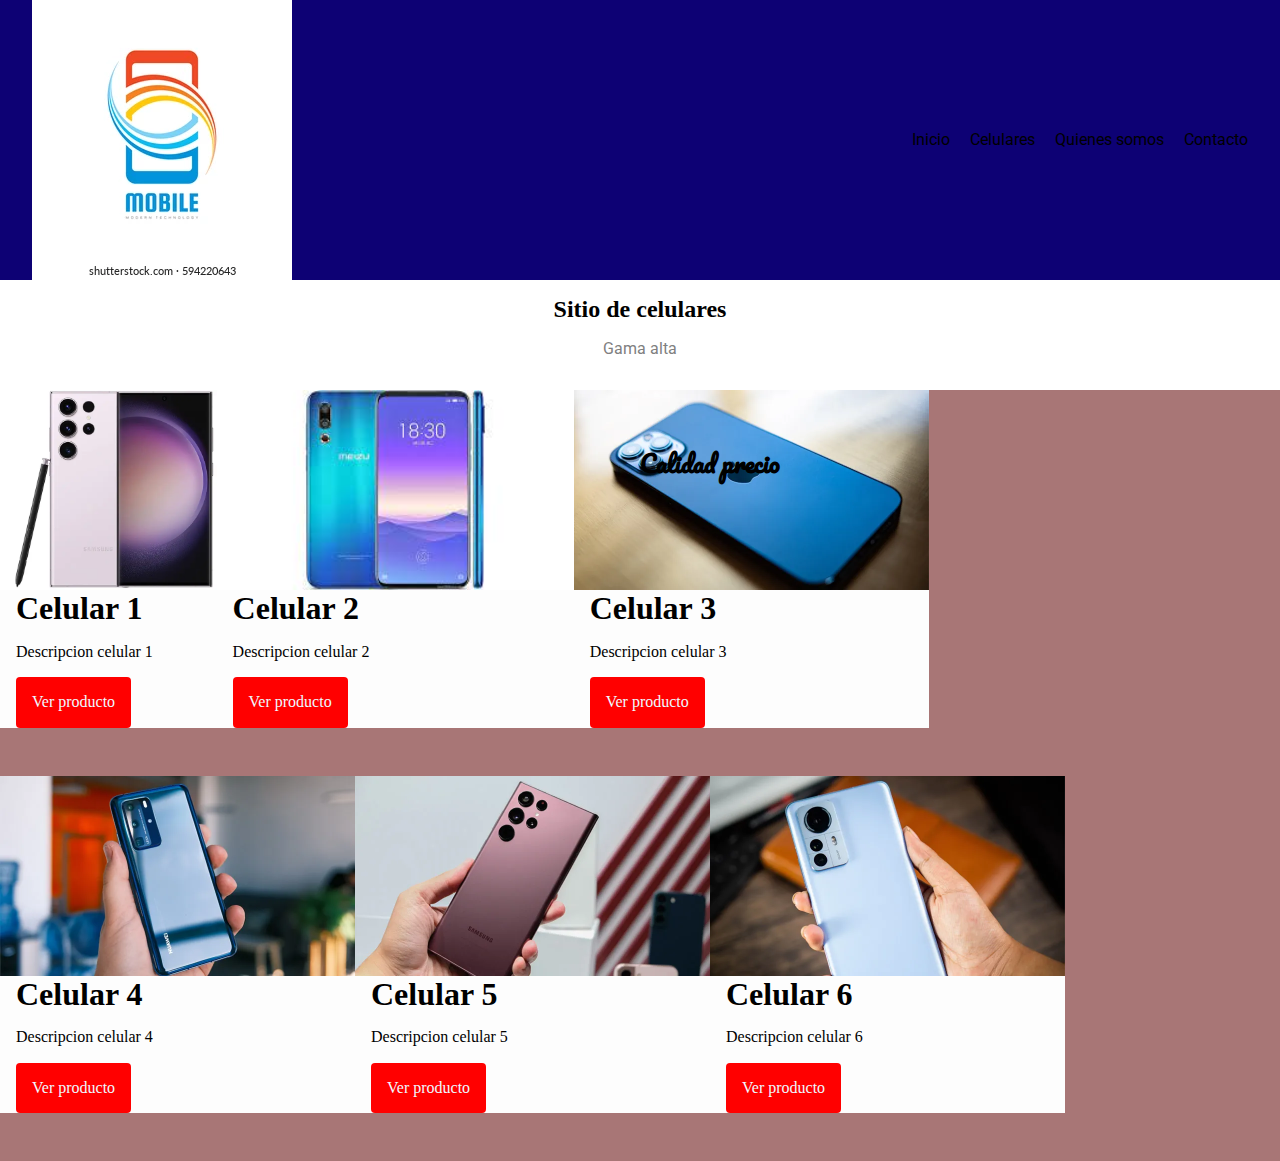
==== index.html @ 79b3d4d3 "Updated" ====
<!DOCTYPE html>
<html lang="pt-BR">
    <head>
        <link href="https://fonts.googleapis.com/css?family=Pacifico|Roboto:100,300,400,500,700,900" rel="stylesheet" />
        <meta charset="UTF-8" />
        <meta name="viewport" content="width=device-width, initial-scale=1.0" />
        <meta http-equiv="X-UA-Compatible" content="ie=edge" />
        <title>Venta de Celulares</title>
        <link href="./assets/css/normalize.css" rel="stylesheet" />
        <link href="./assets/css/reset.css" rel="stylesheet" />
        <link href="./assets/css/cabecera.css" rel="stylesheet" />
        <link rel="stylesheet" href="./assets/css/menu/menu-item.css">
        <link rel="stylesheet" href="./assets/css/menu/menu-list.css">
        <link rel="stylesheet" href="./assets/css/menu/menu-link.css">
        <link rel="stylesheet" href="./assets/css/banner/banner.css">
        <link rel="stylesheet" href="./assets/css/banner/banner__imagen.css">
        <link rel="stylesheet" href="./assets/css/banner/banner__titulo.css">
        <link rel="stylesheet" href="./assets/css/contenido/contenido.css">
        <link rel="stylesheet" href="./assets/css/contenido/contenido-titulo.css">
        <link rel="stylesheet" href="./assets/css/contenido/contenido-mensaje.css">
        <link rel="stylesheet" href="./assets/css/producto/productos.css">
        <link rel="stylesheet" href="./assets/css/producto/producto.css">
        <link rel="stylesheet" href="./assets/css/producto/producto__contenido.css">
        <link rel="stylesheet" href="./assets/css/producto/producto__descripcion.css">
        <link rel="stylesheet" href="./assets/css/producto/producto__imagen.css">
        <link rel="stylesheet" href="./assets/css/producto/producto__titulo.css">
        <link rel="stylesheet" href="./assets/css/producto/producto__boton.css">
    </head>
    <body>
        <header class="cabecera">
            <img src="./assets/img/Logo/logo.webp" alt="Logo_empresa">
            <nav>
                <ul class="menu__list">
                    <li class="menu__item"><a class="menu__link" href="#">Inicio</a></li>
                    <li class="menu__item"><a class="menu__link" href="#">Celulares</a></li>
                    <li class="menu__item"><a class="menu__link" href="#">Quienes somos</a></li>
                    <li class="menu__item"><a class="menu__link" href="#">Contacto</a></li>
                </ul>
            </nav>
        </header>
        <main>
            <section class="banner">
                <div class="banner__imagen"> </div>
                <h2 class="banner__titulo">Calidad precio</h2>
            </section>

            <section class="contenido">
                <h2 class="contenido__titulo">Sitio de celulares</h2>
                <p class="contenido__mensaje">Gama alta</p>
            </section>
            <section class="productos">
                <div class="producto">
                    <img class="producto__imagen" src="./assets/img/productos/Galaxy-S23-Ultra.webp" alt="">
                    <div class="producto__contenido">
                        <h3 class="producto__titulo">Celular 1</h3>
                        <p class="producto__descripcion">Descripcion celular 1</p>
                        <button class="producto__boton">Ver producto</button>
                    </div>
                </div>
                <div class="producto">
                    <img class="producto__imagen" src="./assets/img/productos/descarga.jpg" alt="">
                    <div class="producto__contenido">
                        <h3 class="producto__titulo">Celular 2</h3>
                        <p class="producto__descripcion">Descripcion celular 2</p>
                        <button class="producto__boton">Ver producto</button>
                    </div>
                </div>
                <div class="producto">
                    <img class="producto__imagen" src="./assets/img/productos/mejores_marcas_celulares-apple.webp" alt="">
                    <div class="producto__contenido">
                        <h3 class="producto__titulo">Celular 3</h3>
                        <p class="producto__descripcion">Descripcion celular 3</p>
                        <button class="producto__boton">Ver producto</button>
                    </div>
                </div>
                <div class="producto">
                    <img class="producto__imagen" src="./assets/img/productos/mejores_marcas_celulares-huawei.webp" alt="">
                    <div class="producto__contenido">
                        <h3 class="producto__titulo">Celular 4</h3>
                        <p class="producto__descripcion">Descripcion celular 4</p>
                        <button class="producto__boton">Ver producto</button>
                    </div>
                </div>
                <div class="producto">
                    <img class="producto__imagen" src="./assets/img/productos/mejores_marcas_celulares-samsung_1.webp" alt="">
                    <div class="producto__contenido">
                        <h3 class="producto__titulo">Celular 5</h3>
                        <p class="producto__descripcion">Descripcion celular 5</p>
                        <button class="producto__boton">Ver producto</button>
                    </div>
                </div>
                <div class="producto">
                    <img class="producto__imagen" src="./assets/img/productos/mejores_marcas_celulares-xiaomi.webp" alt="">
                    <div class="producto__contenido">
                        <h3 class="producto__titulo">Celular 6</h3>
                        <p class="producto__descripcion">Descripcion celular 6</p>
                        <button class="producto__boton">Ver producto</button>
                    </div>
                </div>

            </section>

        </main>
        <footer>

        </footer>
    </body>
</html>
---- assets/css/cabecera.css ----
.cabecera{
    align-items: center;
    background: #0d0174;
    display: flex;
    justify-content: space-between;
    padding-left: 2rem;
    padding-right: 2rem;
}
---- assets/css/menu/menu-item.css ----
.menu__item{
    list-style: none;
}

.menu__item:last-child .menu__link{
    margin-right: 0;
}
---- assets/css/menu/menu-list.css ----
.menu__list{
    display: flex;
}
---- assets/css/menu/menu-link.css ----
.menu__link{
    color: #000000;
    margin-right: 1.25rem;
    text-decoration: none;
    
}
.menu__link:hover{
    text-decoration: underline;
}
---- assets/css/banner/banner__imagen.css ----
.banner__imagen{
    background: url('/assets/img/portada/portadad.jpg');
    background-repeat: no-repeat;
    background-size: cover;
    background-position: center;
    width: 100%;
}
@media screen and (main-width:0) {
    .banner__imagen{
        height: calc(100vh - 51px);
    }
}
@media screen and (main-width:768px) {
    .banner__imagen{
        height: calc(100vh - 72px);
    }
}
---- assets/css/banner/banner__titulo.css ----
.banner__titulo{
    color: #000000;
    font-family: pacifico,cursive;
    position: absolute;
    left: 50%;
    text-shadow: 4px 4px rgba(0, 0,,0,0.5);
    top:50%;
    text-align: center;
}
---- assets/css/contenido/contenido.css ----
.contenido{
    text-align: center;
    padding: 1rem;
}
---- assets/css/contenido/contenido-titulo.css ----
.contenido__titulo{
    color: rgb(0, 0, 0);
    font-family: 'Indie Flower',cursive;

}
---- assets/css/contenido/contenido-mensaje.css ----
.contenido__mensaje{
    color: gray;
    font-weight: 100px;
}
---- assets/css/producto/productos.css ----
.productos{
    background: #a87676;
    display: flex;
    flex-wrap: wrap;
}
---- assets/css/producto/producto.css ----
.producto{
    background: #fdfdfd;
    display: flex;
    flex-direction: column;
    margin-bottom: 3rem;
}
---- assets/css/producto/producto__contenido.css ----
.producto__contenido{
    padding-left: 1rem;
}
---- assets/css/producto/producto__descripcion.css ----
.producto__descripcion{
    text-align: justify;
    line-height: 1,5;
    color: black;
    font-family: 'Indie Flower', cursive;
}
---- assets/css/producto/producto__imagen.css ----
.producto__imagen{
    height: 200px;
}
---- assets/css/producto/producto__titulo.css ----
.producto__titulo{
    color: black;
    font-family: 'Indie Flower', cursive;
    font-size: 2rem;
}
---- assets/css/producto/producto__boton.css ----
.producto__boton{
    background: red;
    border: none;
    border-radius: 4px;
    color: aliceblue;
    padding: 1rem;
    font-family: 'Indie Flower', cursive;
}
.producto__boton:hover{
    cursor: pointer;
    background: orange;
}
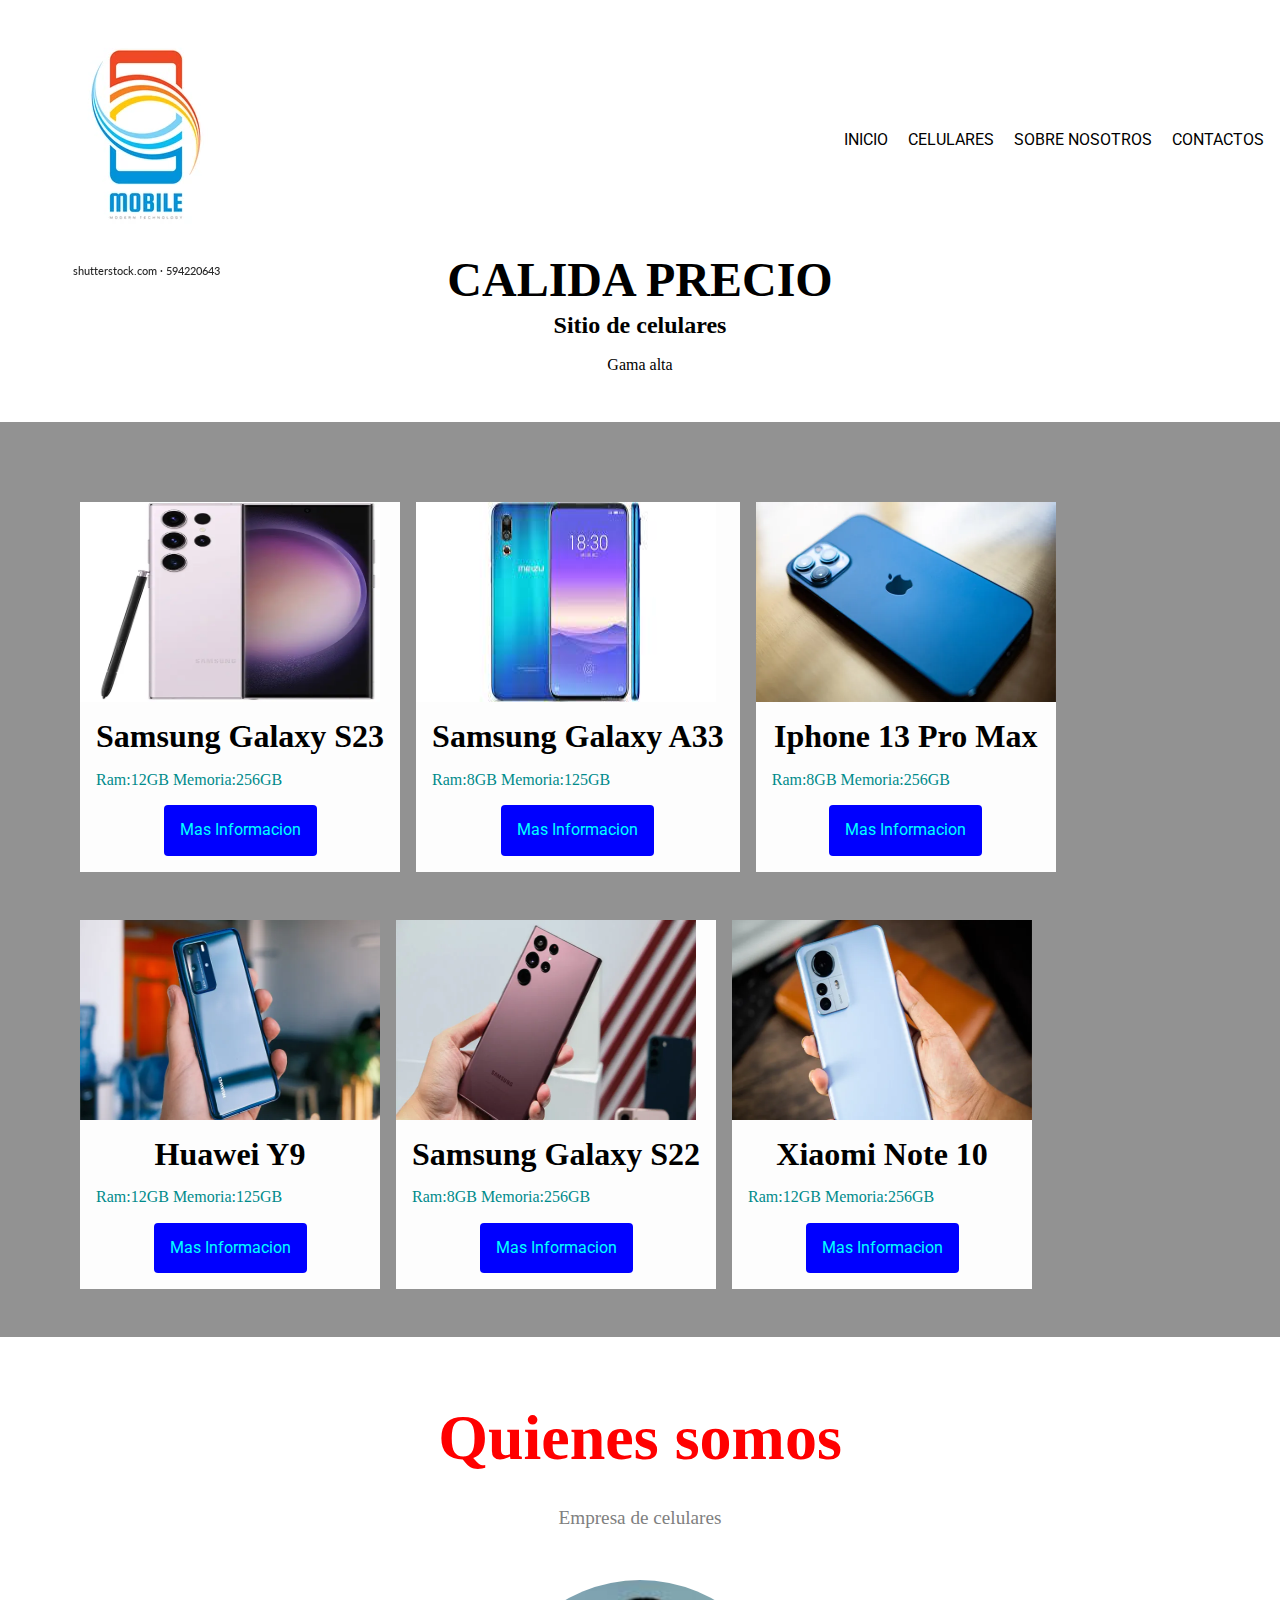
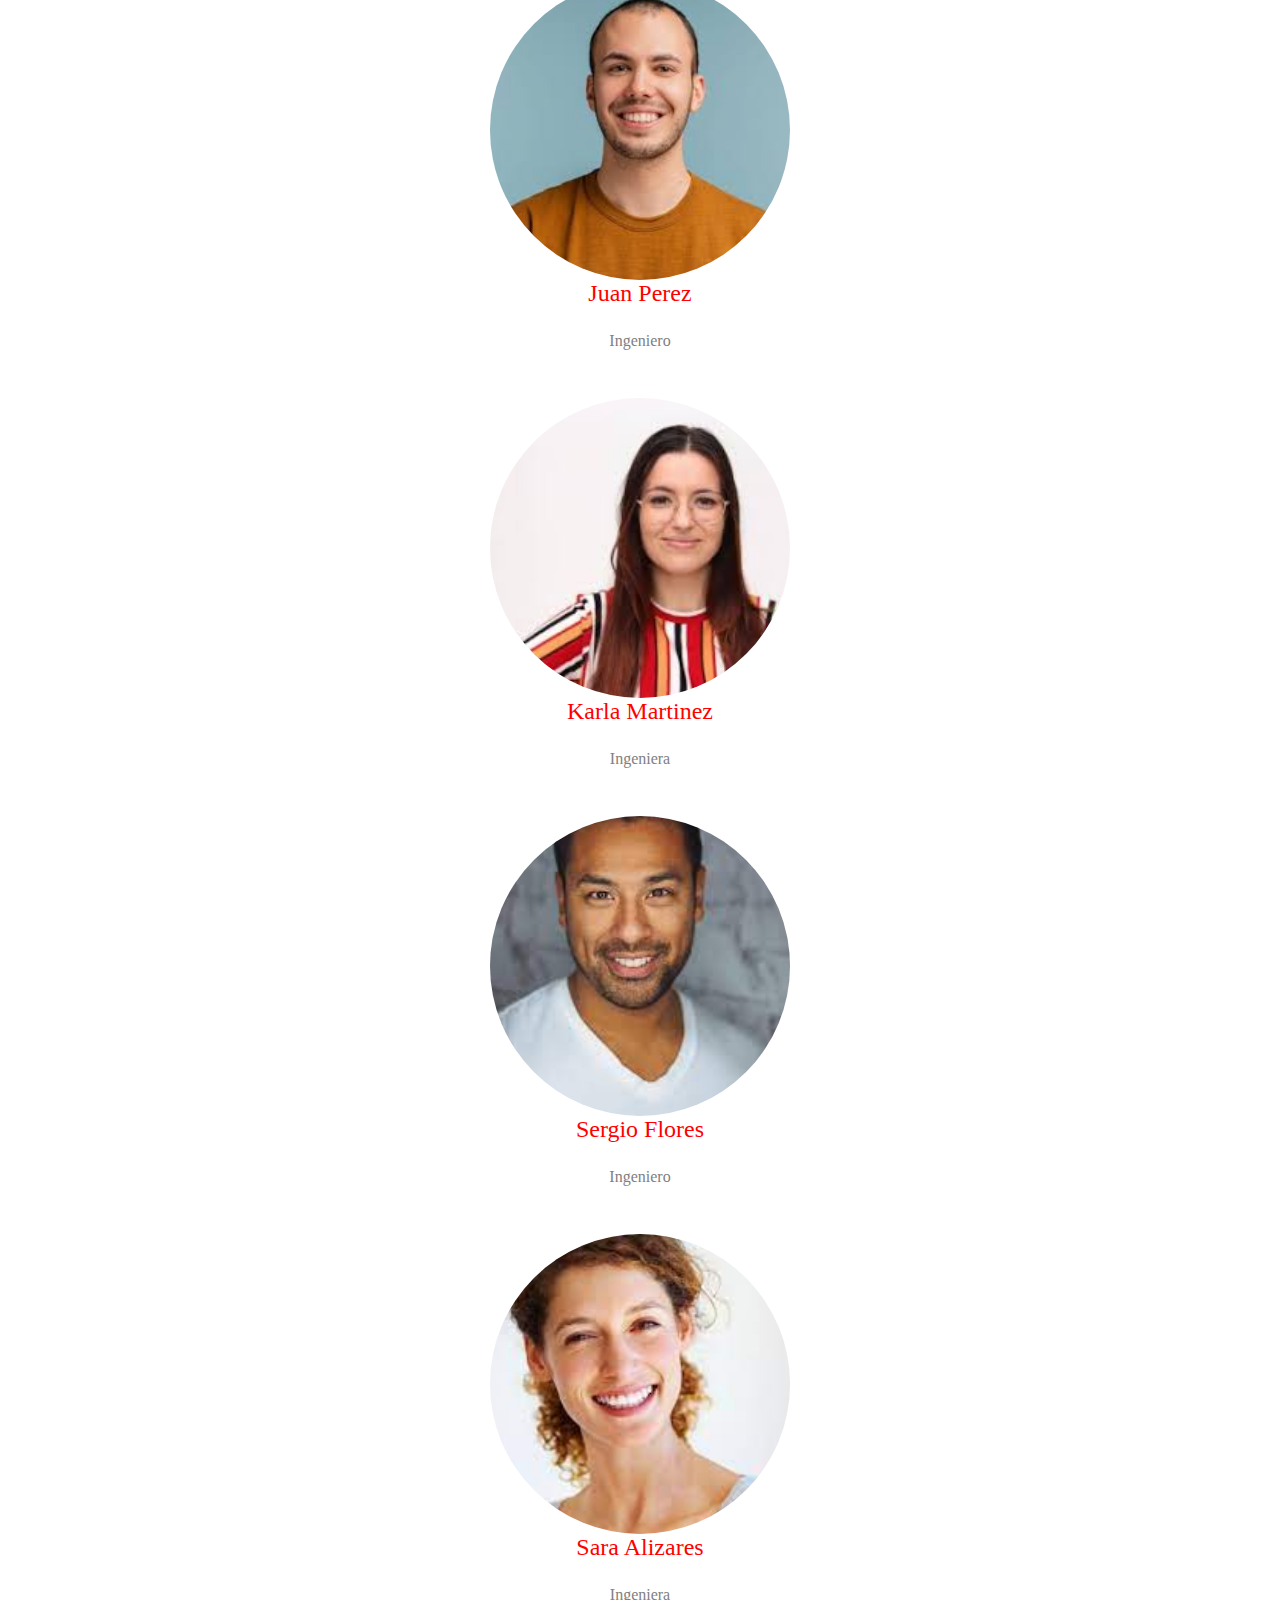
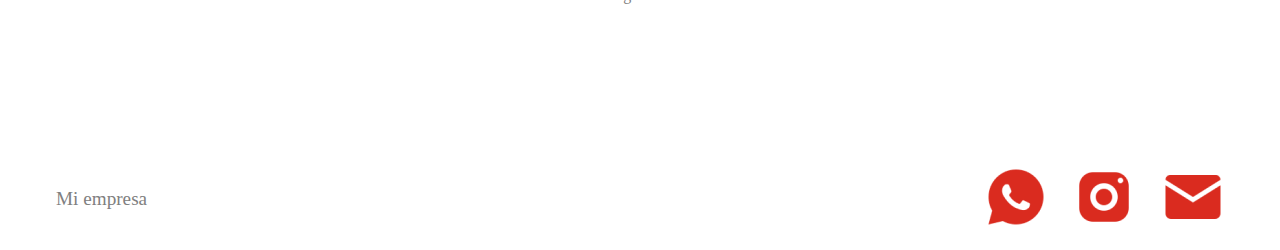
==== commit 8f2604c1: "Updated" ====
--- a/index.html
+++ b/index.html
@@ -1,6 +1,9 @@
 <!DOCTYPE html>
 <html lang="pt-BR">
+
     <head>
+        <link rel="preconnect" href="https://fonts.googleapis.com">
+        <link rel="preconnect" href="https://fonts.gstatic.com" crossorigin>
         <link href="https://fonts.googleapis.com/css?family=Pacifico|Roboto:100,300,400,500,700,900" rel="stylesheet" />
         <meta charset="UTF-8" />
         <meta name="viewport" content="width=device-width, initial-scale=1.0" />
@@ -12,8 +15,8 @@
         <link rel="stylesheet" href="./assets/css/menu/menu-item.css">
         <link rel="stylesheet" href="./assets/css/menu/menu-list.css">
         <link rel="stylesheet" href="./assets/css/menu/menu-link.css">
+        <link rel="stylesheet" href="./assets/css/banner/banner__imagen.css">
         <link rel="stylesheet" href="./assets/css/banner/banner.css">
-        <link rel="stylesheet" href="./assets/css/banner/banner__imagen.css">
         <link rel="stylesheet" href="./assets/css/banner/banner__titulo.css">
         <link rel="stylesheet" href="./assets/css/contenido/contenido.css">
         <link rel="stylesheet" href="./assets/css/contenido/contenido-titulo.css">
@@ -25,84 +28,141 @@
         <link rel="stylesheet" href="./assets/css/producto/producto__imagen.css">
         <link rel="stylesheet" href="./assets/css/producto/producto__titulo.css">
         <link rel="stylesheet" href="./assets/css/producto/producto__boton.css">
+        <link rel="stylesheet" href="./assets/css/nosotros/nosotros.css">
+        <link rel="stylesheet" href="./assets/css/nosotros/nosotros__titulo.css">
+        <link rel="stylesheet" href="./assets/css/nosotros/nosotros__descripcion.css">
+        <link rel="stylesheet" href="./assets/css/trabajador/trabajador.css">
+        <link rel="stylesheet" href="./assets/css/trabajador/trabajadores.css">
+        <link rel="stylesheet" href="./assets/css/trabajador/trabajador__imagen.css">
+        <link rel="stylesheet" href="./assets/css/trabajador/trabajador__titulo.css">
+        <link rel="stylesheet" href="./assets/css/trabajador/trabajador__descripcion.css">
+        <link rel="stylesheet" href="./assets/css/footer/piedepagina.css">
+        <link rel="stylesheet" href="./assets/css/footer/piedepagina__contacto.css">
+        <link rel="stylesheet" href="./assets/css/footer/piedepagina__icono.css">
+        <link rel="stylesheet" href="./assets/css/footer/piedepagina__item.css">
+        <link rel="stylesheet" href="./assets/css/footer/piedepagina__lista.css">
+        <link rel="stylesheet" href="./assets/css/footer/piedepagina__titulo.css">
     </head>
+
     <body>
         <header class="cabecera">
-            <img src="./assets/img/Logo/logo.webp" alt="Logo_empresa">
+            <img src="./assets/img/Logo/logo.webp" alt="Logo">
             <nav>
                 <ul class="menu__list">
                     <li class="menu__item"><a class="menu__link" href="#">Inicio</a></li>
                     <li class="menu__item"><a class="menu__link" href="#">Celulares</a></li>
-                    <li class="menu__item"><a class="menu__link" href="#">Quienes somos</a></li>
-                    <li class="menu__item"><a class="menu__link" href="#">Contacto</a></li>
+                    <li class="menu__item"><a class="menu__link" href="#">Sobre nosotros</a></li>
+                    <li class="menu__item"><a class="menu__link" href="#">Contactos</a></li>
                 </ul>
             </nav>
         </header>
+
         <main>
             <section class="banner">
-                <div class="banner__imagen"> </div>
-                <h2 class="banner__titulo">Calidad precio</h2>
+                <div class="banner__imagen"></div>
+                <h2 class="banner__titulo">CALIDA PRECIO</h2>
             </section>
 
             <section class="contenido">
                 <h2 class="contenido__titulo">Sitio de celulares</h2>
                 <p class="contenido__mensaje">Gama alta</p>
             </section>
+
             <section class="productos">
                 <div class="producto">
                     <img class="producto__imagen" src="./assets/img/productos/Galaxy-S23-Ultra.webp" alt="">
                     <div class="producto__contenido">
-                        <h3 class="producto__titulo">Celular 1</h3>
-                        <p class="producto__descripcion">Descripcion celular 1</p>
-                        <button class="producto__boton">Ver producto</button>
+                        <h3 class="producto__titulo">Samsung Galaxy S23</h3>
+                        <p class="producto__descripcion">Ram:12GB  Memoria:256GB</p>
+                        <button class="producto__boton">Mas Informacion</button>
                     </div>
                 </div>
                 <div class="producto">
                     <img class="producto__imagen" src="./assets/img/productos/descarga.jpg" alt="">
                     <div class="producto__contenido">
-                        <h3 class="producto__titulo">Celular 2</h3>
-                        <p class="producto__descripcion">Descripcion celular 2</p>
-                        <button class="producto__boton">Ver producto</button>
+                        <h3 class="producto__titulo">Samsung Galaxy A33</h3>
+                        <p class="producto__descripcion">Ram:8GB  Memoria:125GB</p>
+                        <button class="producto__boton">Mas Informacion</button>
                     </div>
                 </div>
                 <div class="producto">
                     <img class="producto__imagen" src="./assets/img/productos/mejores_marcas_celulares-apple.webp" alt="">
                     <div class="producto__contenido">
-                        <h3 class="producto__titulo">Celular 3</h3>
-                        <p class="producto__descripcion">Descripcion celular 3</p>
-                        <button class="producto__boton">Ver producto</button>
+                        <h3 class="producto__titulo">Iphone 13 Pro Max</h3>
+                        <p class="producto__descripcion">Ram:8GB  Memoria:256GB</p>
+                        <button class="producto__boton">Mas Informacion</button>
                     </div>
                 </div>
                 <div class="producto">
                     <img class="producto__imagen" src="./assets/img/productos/mejores_marcas_celulares-huawei.webp" alt="">
                     <div class="producto__contenido">
-                        <h3 class="producto__titulo">Celular 4</h3>
-                        <p class="producto__descripcion">Descripcion celular 4</p>
-                        <button class="producto__boton">Ver producto</button>
+                        <h3 class="producto__titulo">Huawei Y9</h3>
+                        <p class="producto__descripcion">Ram:12GB  Memoria:125GB</p>
+                        <button class="producto__boton">Mas Informacion</button>
                     </div>
                 </div>
                 <div class="producto">
                     <img class="producto__imagen" src="./assets/img/productos/mejores_marcas_celulares-samsung_1.webp" alt="">
                     <div class="producto__contenido">
-                        <h3 class="producto__titulo">Celular 5</h3>
-                        <p class="producto__descripcion">Descripcion celular 5</p>
-                        <button class="producto__boton">Ver producto</button>
+                        <h3 class="producto__titulo">Samsung Galaxy S22</h3>
+                        <p class="producto__descripcion">Ram:8GB  Memoria:256GB</p>
+                        <button class="producto__boton">Mas Informacion</button>
                     </div>
                 </div>
                 <div class="producto">
                     <img class="producto__imagen" src="./assets/img/productos/mejores_marcas_celulares-xiaomi.webp" alt="">
                     <div class="producto__contenido">
-                        <h3 class="producto__titulo">Celular 6</h3>
-                        <p class="producto__descripcion">Descripcion celular 6</p>
-                        <button class="producto__boton">Ver producto</button>
+                        <h3 class="producto__titulo">Xiaomi Note 10</h3>
+                        <p class="producto__descripcion">Ram:12GB  Memoria:256GB</p>
+                        <button class="producto__boton">Mas Informacion</button>
                     </div>
                 </div>
+            </section>
+            <section class="nosotros">
+                <h2 class="nosotros__titulo">Quienes somos</h2>
+                <p class="nosotros__descripcion">Empresa de celulares</p>
+
+                <div class="trabajadores">
+                   <div class="trabajador">
+                        <div class="trabajador__imagen persona_imagen--imagen1" ></div>
+                        <span class="trabajador__titulo">Juan Perez</span>
+                        <p class="trabajador__descripcion">Ingeniero</p>
+                    </div>
+                </div>
+                <div class="trabajadores">
+                    <div class="trabajador">
+                         <div class="trabajador__imagen persona_imagen--imagen2"></div>
+                         <span class="trabajador__titulo">Karla Martinez</span>
+                         <p class="trabajador__descripcion">Ingeniera</p>
+                     </div>
+                 </div>
+                 <div class="trabajadores">
+                    <div class="trabajador">
+                         <div class="trabajador__imagen persona_imagen--imagen3"></div>
+                         <span class="trabajador__titulo">Sergio Flores</span>
+                         <p class="trabajador__descripcion">Ingeniero</p>
+                     </div>
+                 </div>
+                 <div class="trabajadores">
+                    <div class="trabajador">
+                         <div class="trabajador__imagen persona_imagen--imagen4"></div>
+                         <span class="trabajador__titulo">Sara Alizares</span>
+                         <p class="trabajador__descripcion">Ingeniera</p>
+                     </div>
+                 </div>
 
             </section>
 
         </main>
-        <footer>
+        <footer class="piedepagina">
+            <span class="piedepagina__titulo">Mi empresa</span>
+            <p class="piedepagina__contacto"></p>
 
+            <ul class="piedepagina__lista">
+                <li class="piedepagina__item"><a class="piedepagina__icono" href="#"> <img src="./assets/img/logitos/WhatsApp.png" alt="WhatsApp"></a></li>
+                <li class="piedepagina__item"><a class="piedepagina__icono" href="#"> <img src="./assets/img/logitos//Instagram.png" alt="Instagram"></a></li>
+                <li class="piedepagina__item"><a class="piedepagina__icono" href="#"> <img src="./assets/img/logitos/email.png" alt="email"></a></li>
+            </ul>
         </footer>
     </body>
 </html>
--- a/assets/css/cabecera.css
+++ b/assets/css/cabecera.css
@@ -1,8 +1,20 @@
 .cabecera{
     align-items: center;
-    background: #0d0174;
+    background: #ffffff;
     display: flex;
     justify-content: space-between;
     padding-left: 2rem;
     padding-right: 2rem;
+}
+@media screen and (min-width:0) {
+    .cabecera{
+        padding: 0 1rem;
+        justify-content: center;
+    }
+}
+@media screen and (min-width:768px) {
+    .cabecera{
+        padding: 0 1rem;
+        justify-content: space-between;
+    }
 }--- a/assets/css/menu/menu-item.css
+++ b/assets/css/menu/menu-item.css
@@ -1,7 +1,6 @@
 .menu__item{
     list-style: none;
 }
-
 .menu__item:last-child .menu__link{
     margin-right: 0;
 }--- a/assets/css/menu/menu-link.css
+++ b/assets/css/menu/menu-link.css
@@ -1,7 +1,8 @@
 .menu__link{
-    color: #000000;
+    color: #000;
     margin-right: 1.25rem;
     text-decoration: none;
+    text-transform: uppercase;
     
 }
 .menu__link:hover{
--- a/assets/css/banner/banner__imagen.css
+++ b/assets/css/banner/banner__imagen.css
@@ -1,5 +1,5 @@
 .banner__imagen{
-    background: url('/assets/img/portada/portadad.jpg');
+    background: url('/assets/img/portada/descarga.jpg');
     background-repeat: no-repeat;
     background-size: cover;
     background-position: center;
--- a/assets/css/banner/banner.css
+++ b/assets/css/banner/banner.css
@@ -0,0 +1,3 @@
+.banner{
+    position: relative;
+}--- a/assets/css/banner/banner__titulo.css
+++ b/assets/css/banner/banner__titulo.css
@@ -1,9 +1,21 @@
 .banner__titulo{
     color: #000000;
-    font-family: pacifico,cursive;
+    font-family: Cambria, Cochin, Georgia, Times, 'Times New Roman', serif;
     position: absolute;
     left: 50%;
-    text-shadow: 4px 4px rgba(0, 0,,0,0.5);
+    text-shadow: 0px 4px 4px rgba(0, 0,,0,0.5);
     top:50%;
     text-align: center;
+    transform: translate(-50%, -50%);
+    width: 100%;   
+}
+@media screen and (min-width:0) {
+    .banner__titulo{
+        font-size: 5rem;
+    }
+}
+@media screen and (min-width:768px) {
+    .banner__titulo{
+        font-size: 3rem;
+    }
 }--- a/assets/css/contenido/contenido.css
+++ b/assets/css/contenido/contenido.css
@@ -1,4 +1,16 @@
 .contenido{
     text-align: center;
     padding: 1rem;
+}
+@media screen and (min-width:0) {
+    .contenido{
+        padding: 2rem 1rem;
+        text-align: center;
+    } 
+}
+@media screen and (min-width:768px) {
+    .contenido{
+        padding: 2rem 1rem;
+        text-align: center;
+    }   
 }--- a/assets/css/contenido/contenido-titulo.css
+++ b/assets/css/contenido/contenido-titulo.css
@@ -1,5 +1,17 @@
 .contenido__titulo{
-    color: rgb(0, 0, 0);
-    font-family: 'Indie Flower',cursive;
+    color: #000000;
+    font-family: Cambria, Cochin, Georgia, Times, 'Times New Roman', serif;
 
+}
+@media screen and (min-width:0) {
+    .contenido__mensaje{
+        font-size: 2rem;  
+    }
+    
+}
+@media screen and (min-width:768px) {
+    .contenido__mensaje{
+        font-size: 2.5rem;  
+    }
+    
 }--- a/assets/css/contenido/contenido-mensaje.css
+++ b/assets/css/contenido/contenido-mensaje.css
@@ -1,4 +1,14 @@
 .contenido__mensaje{
-    color: gray;
-    font-weight: 100px;
+    color: #000000;
+    font-family: Verdana, cursive;
+}
+@media screen and (min-width:0) {
+    .contenido__mensaje{
+        font-size: 1rem;  
+    }
+}
+@media screen and (min-width:768px) {
+    .contenido__mensaje{
+        font-size: 1.rem;  
+    }
 }--- a/assets/css/producto/productos.css
+++ b/assets/css/producto/productos.css
@@ -1,5 +1,17 @@
 .productos{
-    background: #a87676;
+    background: #929292;
     display: flex;
     flex-wrap: wrap;
+}
+@media screen and (min-width:0) {
+    .productos{
+        padding: 5rem 0 0 2.5rem;
+        text-align: center;
+    }   
+}
+@media screen and (min-width:992px) {
+    .productos{
+        padding: 5rem 0 0 5rem;
+        text-align: center;
+    }
 }--- a/assets/css/producto/producto.css
+++ b/assets/css/producto/producto.css
@@ -3,4 +3,9 @@
     display: flex;
     flex-direction: column;
     margin-bottom: 3rem;
+}
+@media screen and (min-width:0){
+    .producto{
+        margin-right: 1rem;
+    }
 }--- a/assets/css/producto/producto__contenido.css
+++ b/assets/css/producto/producto__contenido.css
@@ -1,3 +1,3 @@
 .producto__contenido{
-    padding-left: 1rem;
+    padding: 1rem;
 }--- a/assets/css/producto/producto__descripcion.css
+++ b/assets/css/producto/producto__descripcion.css
@@ -1,6 +1,6 @@
 .producto__descripcion{
     text-align: justify;
     line-height: 1,5;
-    color: black;
-    font-family: 'Indie Flower', cursive;
+    color: darkcyan;
+    font-family: Cambria, Cochin, Georgia, Times, 'Times New Roman', serif;
 }--- a/assets/css/producto/producto__imagen.css
+++ b/assets/css/producto/producto__imagen.css
@@ -1,3 +1,4 @@
 .producto__imagen{
     height: 200px;
+    width: 300px;
 }--- a/assets/css/producto/producto__boton.css
+++ b/assets/css/producto/producto__boton.css
@@ -1,12 +1,11 @@
 .producto__boton{
-    background: red;
+    background: blue;
     border: none;
     border-radius: 4px;
-    color: aliceblue;
+    color: aqua;
     padding: 1rem;
-    font-family: 'Indie Flower', cursive;
 }
 .producto__boton:hover{
     cursor: pointer;
-    background: orange;
+    background: rgb(0, 102, 255);
 }--- a/assets/css/nosotros/nosotros.css
+++ b/assets/css/nosotros/nosotros.css
@@ -0,0 +1,4 @@
+.nosotros{
+    padding: 4rem;
+    text-align: center;
+}--- a/assets/css/nosotros/nosotros__titulo.css
+++ b/assets/css/nosotros/nosotros__titulo.css
@@ -0,0 +1,6 @@
+.nosotros__titulo{
+    color: red;
+    font-family: Cambria, Cochin, Georgia, Times, 'Times New Roman', serif;
+    font-size: 4rem;
+    margin-bottom: 2rem;
+}--- a/assets/css/nosotros/nosotros__descripcion.css
+++ b/assets/css/nosotros/nosotros__descripcion.css
@@ -0,0 +1,5 @@
+.nosotros__descripcion{
+    color: grey;
+    font-family: Cambria, Cochin, Georgia, Times, 'Times New Roman', serif;
+    font-size: 1.2rem;
+}--- a/assets/css/trabajador/trabajador.css
+++ b/assets/css/trabajador/trabajador.css
@@ -0,0 +1,15 @@
+.trabajador{
+    display: flex;
+    flex-direction: column;
+}
+@media screen and (min-width:0) {
+    .trabajador{
+        margin-bottom: 2rem;
+        align-items: center;
+    }
+}
+@media screen and (min-width:768px) {
+    .trabajador{
+        margin-bottom: 0;
+    }    
+}--- a/assets/css/trabajador/trabajadores.css
+++ b/assets/css/trabajador/trabajadores.css
@@ -0,0 +1,15 @@
+.trabajadores{
+    display: flex;
+    padding-top: 2rem;
+    justify-content: space-around;
+}
+@media screen and (min-width:0) {
+    .trabajadores{
+        flex-direction: column;
+    }   
+}
+@media screen and (min-width:768px) {
+    .trabajadores{
+       flex-direction: row;
+    }
+}--- a/assets/css/trabajador/trabajador__imagen.css
+++ b/assets/css/trabajador/trabajador__imagen.css
@@ -0,0 +1,38 @@
+.trabajador__imagen{
+    height: 300px;
+    width: 300px;
+    background-repeat: no-repeat;
+    background-position:  center;
+    background-size: cover;
+    border-radius: 100%;
+}
+.persona_imagen--imagen1{
+    background-image: url('/assets/img/personas/images.jpg');
+}
+.persona_imagen--imagen2{
+    background-image: url('/assets/img/personas/images\ \(1\).jpg');
+}
+.persona_imagen--imagen3{
+    background-image: url('/assets/img/personas/descarga\ \(1\).jpg');
+}
+.persona_imagen--imagen4{
+    background-image: url('/assets/img/personas/descarga\ \(2\).jpg');
+}
+@media screen and (min-width: 0) {
+    .trabajador__imagen{
+        width: 150px;
+        height: 150px;
+    }
+}
+@media screen and (min-width: 768px) {
+    .trabajador__imagen{
+        width: 200px;
+        height: 200px;
+    }
+}
+@media screen and (min-width: 992px) {
+    .trabajador__imagen{
+        width: 300px;
+        height: 300px;
+    }
+}--- a/assets/css/trabajador/trabajador__titulo.css
+++ b/assets/css/trabajador/trabajador__titulo.css
@@ -0,0 +1,6 @@
+.trabajador__titulo{
+    color: red;
+    font-family:  Cambria, Cochin, Georgia, Times, 'Times New Roman', serif; 
+    font-size: 1.5rem;
+    margin-bottom: 0.5rem; 
+}--- a/assets/css/trabajador/trabajador__descripcion.css
+++ b/assets/css/trabajador/trabajador__descripcion.css
@@ -0,0 +1,5 @@
+.trabajador__descripcion{
+    color: grey;
+    font-family: Cambria, Cochin, Georgia, Times, 'Times New Roman', serif;
+    font-size: 1rem;
+}--- a/assets/css/footer/piedepagina.css
+++ b/assets/css/footer/piedepagina.css
@@ -0,0 +1,8 @@
+.piedepagina{
+    display: flex;
+    justify-content: space-between;
+    align-items: center;
+    padding-top: 4rem;
+    padding-left: 2rem;
+    padding-right: 2rem;
+}--- a/assets/css/footer/piedepagina__contacto.css
+++ b/assets/css/footer/piedepagina__contacto.css
@@ -0,0 +1,8 @@
+.piedepagina__contacto{
+    color: grey;
+    display: flex;
+    font-family: Cambria, Cochin, Georgia, Times, 'Times New Roman', serif;
+    font-size: 1.2rem;
+    align-items: center;
+    padding: 1.5rem;
+}--- a/assets/css/footer/piedepagina__icono.css
+++ b/assets/css/footer/piedepagina__icono.css
@@ -0,0 +1,3 @@
+.piedepagina__icono{
+    margin-right: 1.4rem;
+}--- a/assets/css/footer/piedepagina__item.css
+++ b/assets/css/footer/piedepagina__item.css
@@ -0,0 +1,3 @@
+.piedepagina__item{
+    list-style: none;
+}--- a/assets/css/footer/piedepagina__lista.css
+++ b/assets/css/footer/piedepagina__lista.css
@@ -0,0 +1,3 @@
+.piedepagina__lista{
+    display: flex;
+}--- a/assets/css/footer/piedepagina__titulo.css
+++ b/assets/css/footer/piedepagina__titulo.css
@@ -0,0 +1,8 @@
+.piedepagina__titulo{
+    color: grey;
+    display: flex;
+    font-family: Cambria, Cochin, Georgia, Times, 'Times New Roman', serif;
+    font-size: 1.2rem;
+    align-items: center;
+    padding: 1.5rem;
+}